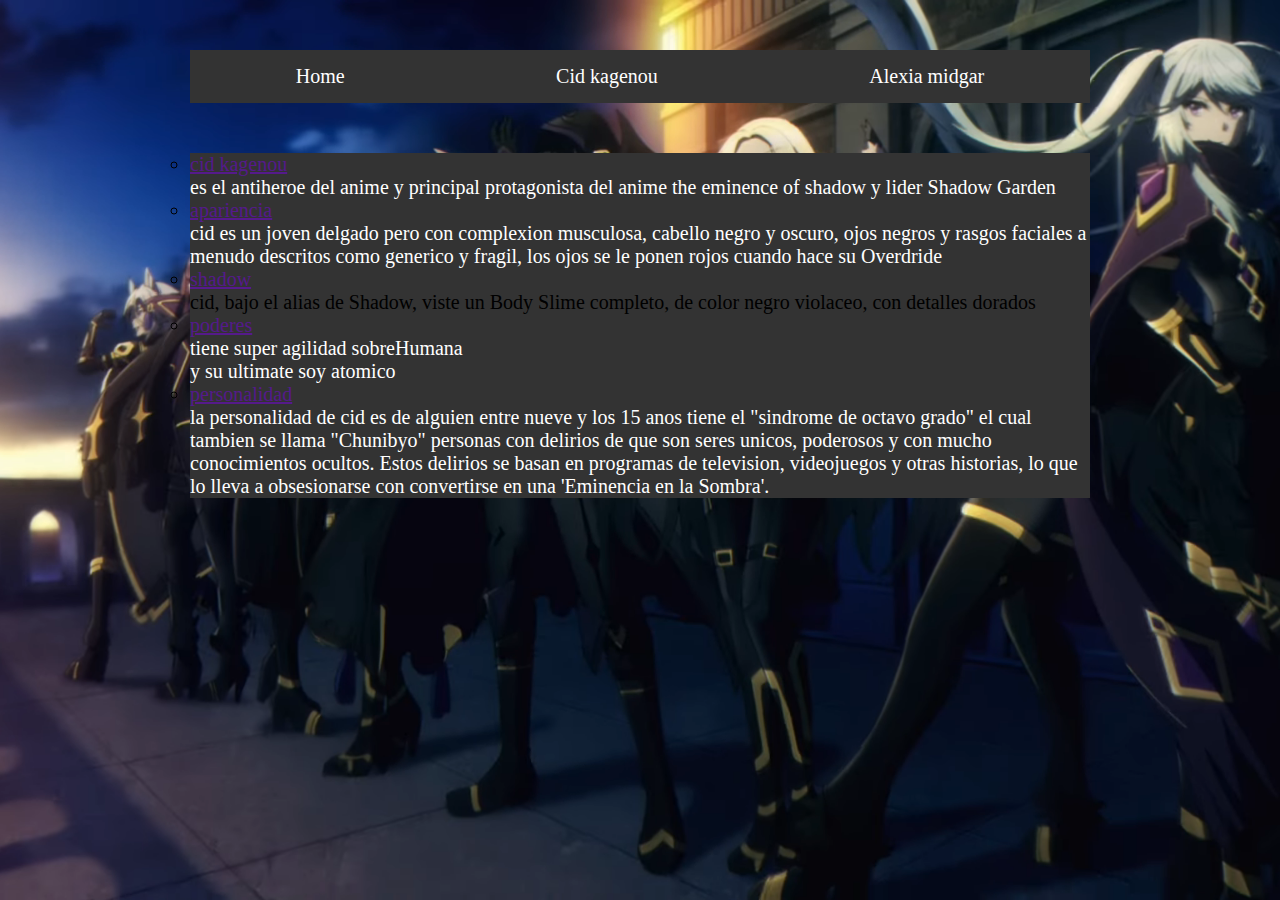
==== miPrimeraPagina1.html @ cb2da335 "quite dos div que ocupan espacio" ====
<html>
<head>
  <link rel="stylesheet"  href="estiloPaginaWeb.css">
   <title>Cid kagenou|The Eminence In Shadow|Fandom</title>
</head>
  <body>
     <nav>
  <ul class="menuHorizontal">
    <li>
      <a href="#">Home</a>
      <ul class="menuVertical">
        <li><
        <a href="index.html">home</a>
      </ul>
      </li>
    <li>
      <a href="#">Cid kagenou</a> 
      <ul class="menuVertical">
        <li>
        <a href="miPrimeraPagina1.html">cid kagenou</a>
      </ul>
      </li>
    <li>
      <a href="#">Alexia midgar</a>
      <ul class="menuVertical">
        <li>
        <a href="miPrimeraPagina2.html">alexia midgar</a>
      </ul>
      </li>
    </nav>
    </ul>
    	<ul>
        <nav>
          <ul>
          	<li><a href="">cid kagenou</a></li>
            <p>
              es el antiheroe del anime y principal protagonista
              del anime the eminence of shadow y lider Shadow Garden
            </p>
            <li><a href="">apariencia</a></li>
            <p>
              cid es un joven delgado pero con complexion musculosa, cabello negro y oscuro, ojos negros y rasgos faciales a
              menudo descritos como generico y fragil, los ojos se le ponen rojos cuando hace su Overdride 
            </p>
            <li><a href="">shadow</a></li>
            cid, bajo el alias de Shadow, viste un Body Slime completo, de color negro violaceo, con detalles 
            dorados 
            <li><a href="">poderes</a></li>	
             <p>
               tiene super agilidad sobreHumana
             </p>
             <p>
               y su ultimate soy atomico 
             </p>
             <li><a href="">personalidad</a></li>
             <p>
               la personalidad de cid es de alguien entre nueve y los 15 anos tiene el "sindrome de octavo
               grado" el cual tambien se llama "Chunibyo" personas con delirios de que son seres unicos, poderosos
               y con mucho conocimientos ocultos. Estos delirios se basan en programas de television, videojuegos 
               y otras historias, lo que lo lleva a obsesionarse con convertirse en una 'Eminencia en la Sombra'.  
             </p>
          </ul>
        </nav>
    	</ul>
  </body>
</html>
---- estiloPaginaWeb.css ----
* {
    padding: 0px;
    margin: 0px;
    box-sizing:  border-box;
    font-family: 'Open Sans';
}

nav{
    max-width: 900px;
    margin: auto;
    background-color: #333;
    font-size: 20px;
    margin-top: 50px;
}

.menuHorizontal{
    list-style: none;
    display: flex;
    justify-content: space-around;
}

.menuHorizontal > li > a{
    display: block;
    padding: 15px 20px;
    color: white;
    text-decoration: none;
}

.menuHorizontal > li:hover{
    background-color: red;
}

.menuVertical{
    position: absolute;
    display: none;
    list-style: none;
    width: 200px;
    background-color: rgba(0, 0, 0, .5);
}

.menuHorizontal li:hover .menuVertical{
    display: block;
}

.menuVertical li:hover{
    background-color: black;
}

.menuVertical li a{
    display: block;
    color: white;
    padding: 15px 15px 15px 20px;
    text-decoration: none;
}

nav h1 h2 p {
    border-style: solid;
    color: black;
}

p{
    color: white;
}

h1 {
    color: white;
}

body {
    margin: 0px;
    padding: 0px;
    background-image: url(Shadow.png);
    background-size: cover;
    background-position: center;
    font-family: sans-serif;
}
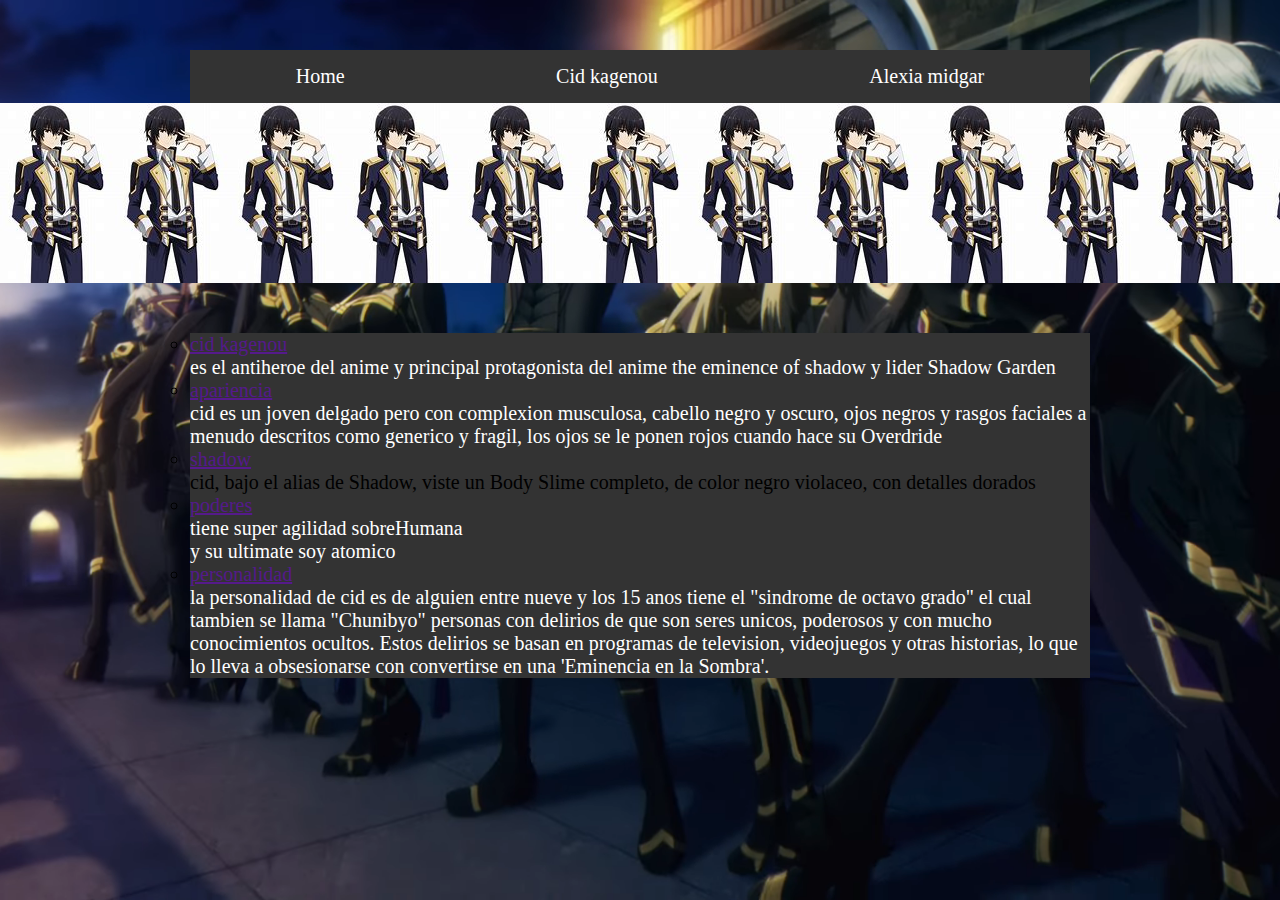
==== commit c4916388: "a ver si sale la imagen" ====
--- a/miPrimeraPagina1.html
+++ b/miPrimeraPagina1.html
@@ -29,6 +29,9 @@
       </li>
     </nav>
     </ul>
+    <div>
+      <img src="cid.jpg">
+    </div>
     	<ul>
         <nav>
           <ul>
--- a/estiloPaginaWeb.css
+++ b/estiloPaginaWeb.css
@@ -75,3 +75,6 @@
     font-family: sans-serif;
 }
 
+div {
+    background-image: url(cid.jpg);
+}
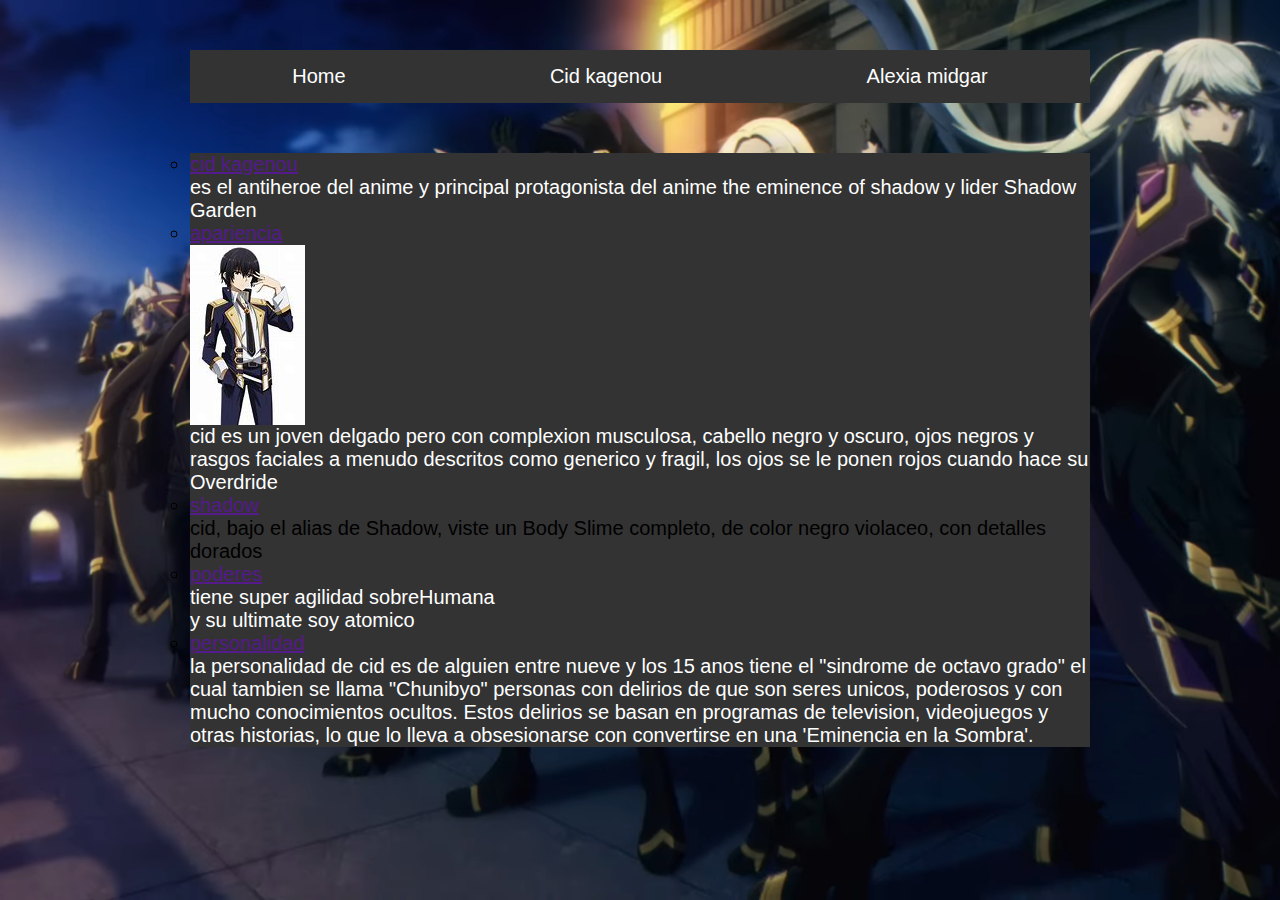
==== commit 3f5a634a: "puse imagenes de los personajes" ====
--- a/miPrimeraPagina1.html
+++ b/miPrimeraPagina1.html
@@ -29,9 +29,6 @@
       </li>
     </nav>
     </ul>
-    <div>
-      <img src="cid.jpg">
-    </div>
     	<ul>
         <nav>
           <ul>
@@ -41,6 +38,9 @@
               del anime the eminence of shadow y lider Shadow Garden
             </p>
             <li><a href="">apariencia</a></li>
+            <div>
+              <img src="cid.jpg">
+            </div>
             <p>
               cid es un joven delgado pero con complexion musculosa, cabello negro y oscuro, ojos negros y rasgos faciales a
               menudo descritos como generico y fragil, los ojos se le ponen rojos cuando hace su Overdride 
--- a/estiloPaginaWeb.css
+++ b/estiloPaginaWeb.css
@@ -2,7 +2,7 @@
     padding: 0px;
     margin: 0px;
     box-sizing:  border-box;
-    font-family: 'Open Sans';
+    font-family: sans-serif;
 }
 
 nav{
@@ -72,9 +72,11 @@
     background-image: url(Shadow.png);
     background-size: cover;
     background-position: center;
-    font-family: sans-serif;
 }
 
-div {
-    background-image: url(cid.jpg);
+nav ul li p {
+  border-style: solid;
+  color: black;
 }
+
+
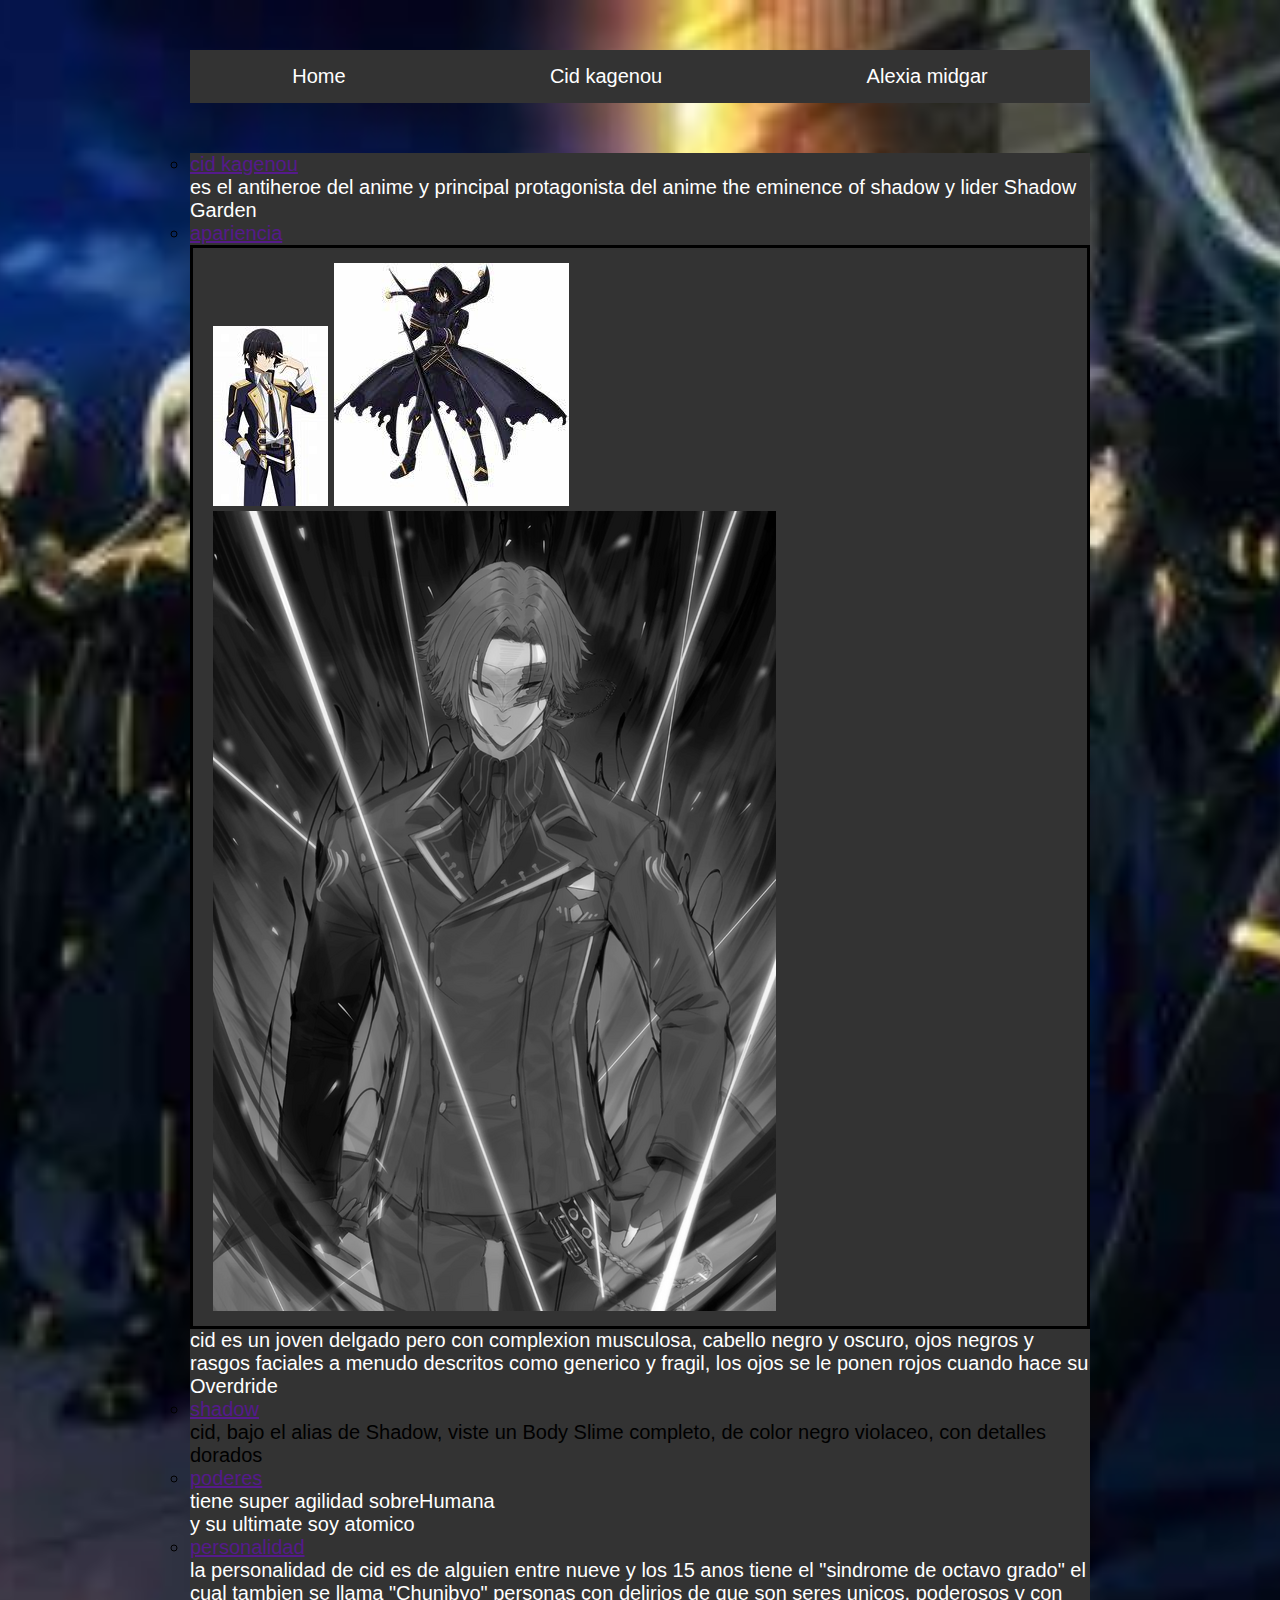
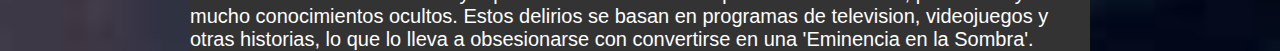
==== commit 86cb4ad4: "estos son los cambios" ====
--- a/miPrimeraPagina1.html
+++ b/miPrimeraPagina1.html
@@ -38,9 +38,11 @@
               del anime the eminence of shadow y lider Shadow Garden
             </p>
             <li><a href="">apariencia</a></li>
-            <div>
+              <div>
               <img src="cid.jpg">
-            </div>
+              <img src="MasterShadow.jpg">
+              <img src="john smith.png">
+              </div>
             <p>
               cid es un joven delgado pero con complexion musculosa, cabello negro y oscuro, ojos negros y rasgos faciales a
               menudo descritos como generico y fragil, los ojos se le ponen rojos cuando hace su Overdride 
--- a/estiloPaginaWeb.css
+++ b/estiloPaginaWeb.css
@@ -69,7 +69,7 @@
 body {
     margin: 0px;
     padding: 0px;
-    background-image: url(Shadow.png);
+    background-image: url(shadow.jpg);
     background-size: cover;
     background-position: center;
 }
@@ -79,4 +79,36 @@
   color: black;
 }
 
+form{
+ width: 300px;
+ border: 5px inset black;
+ color: white;
+ background-color: navy;
+ padding: 10px;
+}
 
+.block {
+ display: block;
+}
+.p1 {
+ margin-top: 5px;
+}
+.p2 {
+ margin-top: 10px;
+}
+.p3 {
+ margin-top: 15px;
+}
+.error {
+ border: 2px dashed red;
+}
+
+div {
+    border-style: solid;
+    padding: 15px 20px; 
+}
+
+img .jonhsmith{
+    padding: 100px;
+}
+
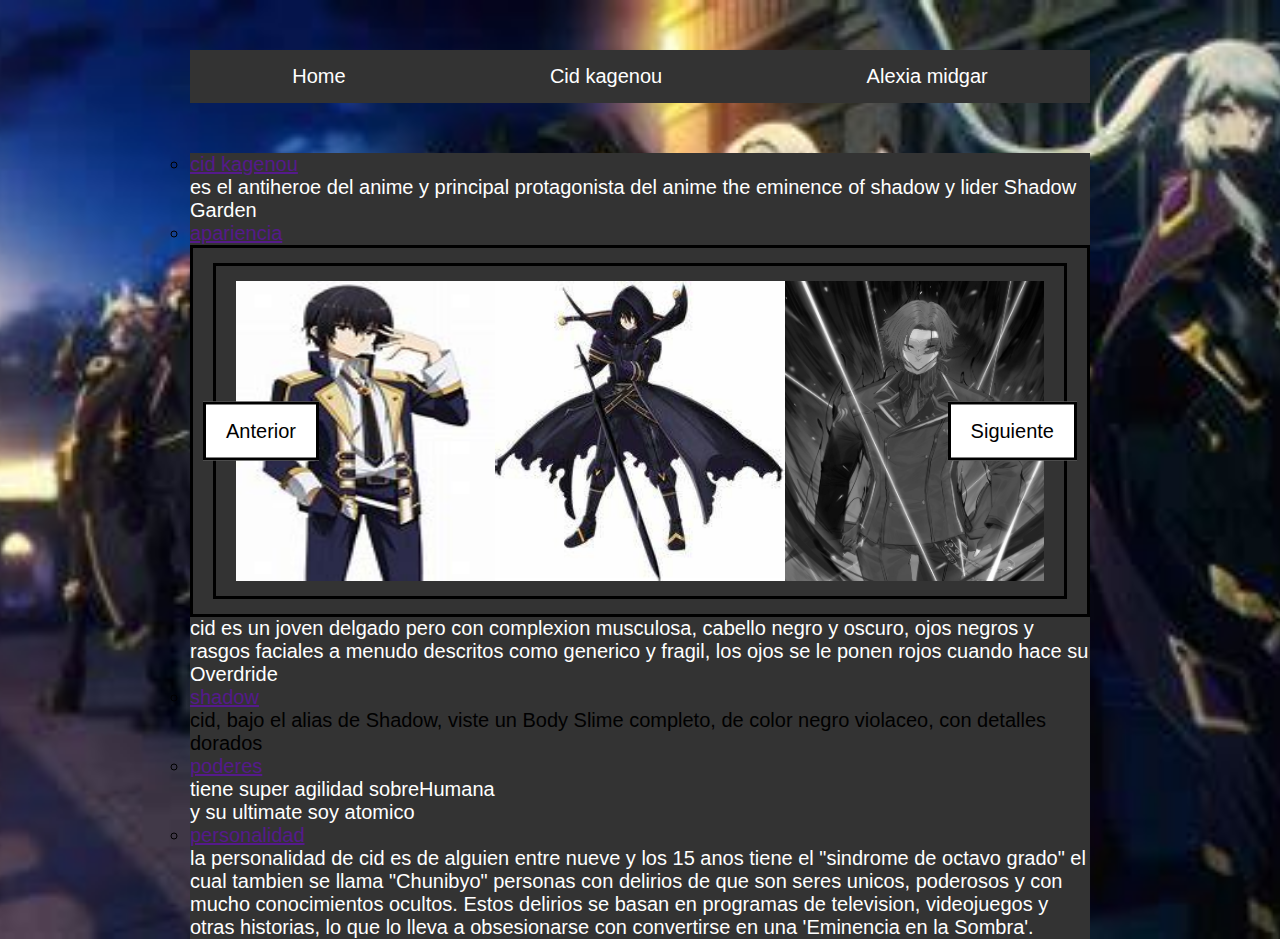
==== commit f3752c60: "estos son cambios que hice haciendos pruebas" ====
--- a/miPrimeraPagina1.html
+++ b/miPrimeraPagina1.html
@@ -1,6 +1,7 @@
 <html>
 <head>
   <link rel="stylesheet"  href="estiloPaginaWeb.css">
+  <link rel="stylesheet"  href="estiloPaginaWeb2.js">
    <title>Cid kagenou|The Eminence In Shadow|Fandom</title>
 </head>
   <body>
@@ -38,11 +39,15 @@
               del anime the eminence of shadow y lider Shadow Garden
             </p>
             <li><a href="">apariencia</a></li>
-              <div>
-              <img src="cid.jpg">
-              <img src="MasterShadow.jpg">
-              <img src="john smith.png">
-              </div>
+             <div class="carousel">
+    <div class="prev">Anterior</div>
+    <div class="images">
+        <img src="cid.jpg">
+        <img src="MasterShadow.jpg">
+        <img src="john smith.png">
+    </div>
+    <div class="next">Siguiente</div>
+    </div>
             <p>
               cid es un joven delgado pero con complexion musculosa, cabello negro y oscuro, ojos negros y rasgos faciales a
               menudo descritos como generico y fragil, los ojos se le ponen rojos cuando hace su Overdride 
--- a/estiloPaginaWeb.css
+++ b/estiloPaginaWeb.css
@@ -108,7 +108,45 @@
     padding: 15px 20px; 
 }
 
-img .jonhsmith{
-    padding: 100px;
+img {
+  height: 150px;
 }
 
+.carousel {
+    position: relative;
+    overflow: hidden;
+}
+
+.carousel .images {
+    display: flex;
+    transition: transform 0.5s ease;
+}
+
+.carousel img {
+    width: 100%;
+    height: 300px;
+}
+
+.prev,
+.next {
+    cursor: pointer;
+    background-color: white;
+}
+
+.prev {
+    position: absolute;
+    top: 50%;
+    left: 10px;
+    transform: translateY(-50%);
+}
+
+.next {
+    position: absolute;
+    top: 50%;
+    right: 10px;
+    transform: translateY(-50%);
+}
+
+
+
+
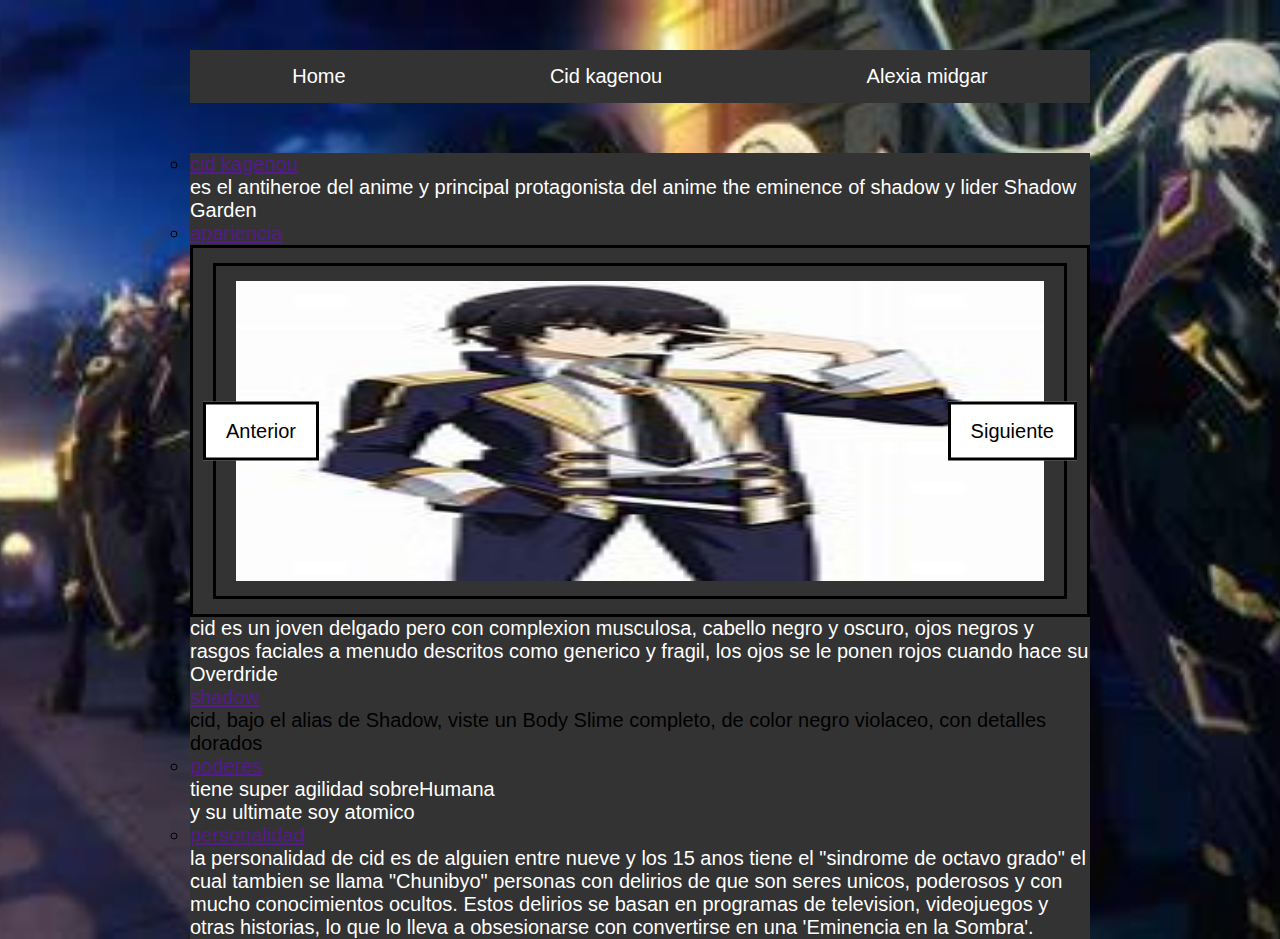
==== commit ebfd8fd6: "saque dos imagenes" ====
--- a/miPrimeraPagina1.html
+++ b/miPrimeraPagina1.html
@@ -43,8 +43,6 @@
     <div class="prev">Anterior</div>
     <div class="images">
         <img src="cid.jpg">
-        <img src="MasterShadow.jpg">
-        <img src="john smith.png">
     </div>
     <div class="next">Siguiente</div>
     </div>
--- a/estiloPaginaWeb.css
+++ b/estiloPaginaWeb.css
@@ -1,4 +1,9 @@
-* {
+
+
+
+
+
+ * {
     padding: 0px;
     margin: 0px;
     box-sizing:  border-box;
@@ -145,8 +150,4 @@
     top: 50%;
     right: 10px;
     transform: translateY(-50%);
-}
-
-
-
-
+}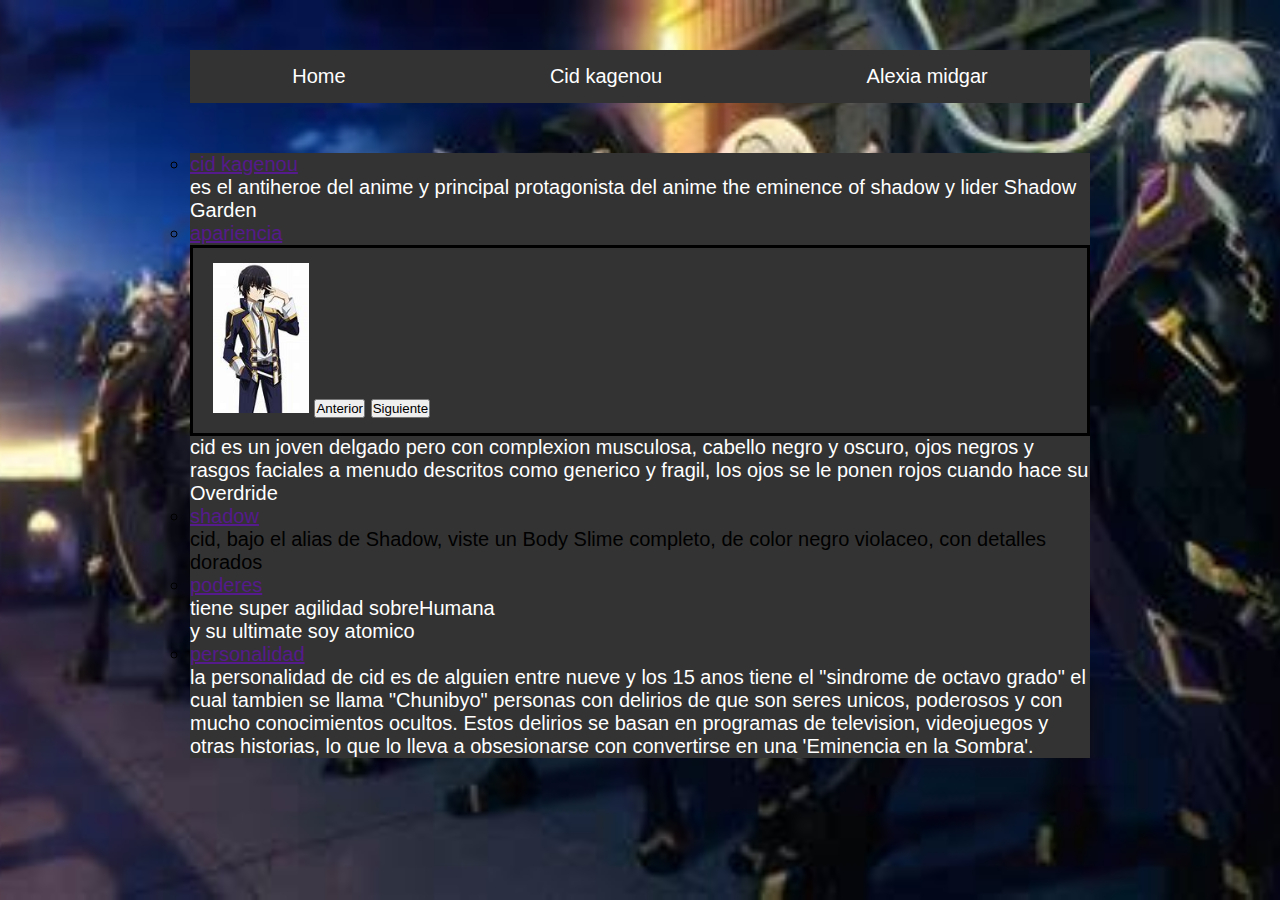
==== commit 5673f6e3: "hay un monton de cambios que no puedo explicar" ====
--- a/miPrimeraPagina1.html
+++ b/miPrimeraPagina1.html
@@ -38,14 +38,49 @@
               es el antiheroe del anime y principal protagonista
               del anime the eminence of shadow y lider Shadow Garden
             </p>
-            <li><a href="">apariencia</a></li>
-             <div class="carousel">
-    <div class="prev">Anterior</div>
-    <div class="images">
-        <img src="cid.jpg">
-    </div>
-    <div class="next">Siguiente</div>
-    </div>
+            <li><a href="">apariencia</a></li>      
+    <div id="carrusel">
+    <img src="cid.jpg"  src="MasterShadow.jpg" src="jonh smith.png">
+    <button class="prev">Anterior</button>
+    <button class="next">Siguiente</button>
+</div>
+<script>
+ let indice = 0;
+
+ const imagenes = ['./img/cid.jpg','./img/MasterShadow.jpg','./img/jonh smith.png'];
+
+ const fondo = document.querySelector("#carrusel");
+
+ const prev = document.querySelector(".prev");
+
+ const next = document.querySelector(".next");
+
+ prev.addEventListener("click", () => {
+     if(indice === 0){
+        indice = imagenes.length-1;
+     } else {
+        indice--;
+     }
+
+     let imagenActual = imagenes[indice];
+
+     fondo.style.backgroundimage = "url(" + imagenActual + ")";
+     fondo.style.backgroundSize = "cover";
+ });
+
+ next.addEventListener("click", () => {
+   if(indice === imagenActual.length-1){
+     indice = 0;
+   } else {
+    indice++;
+   }
+
+   let imagenActual = imagenes[indice];
+
+   fondo.style.backgroundimage = "url(" + imagenActual + ")";
+     fondo.style.backgroundSize = "cover";
+ });
+</script>
             <p>
               cid es un joven delgado pero con complexion musculosa, cabello negro y oscuro, ojos negros y rasgos faciales a
               menudo descritos como generico y fragil, los ojos se le ponen rojos cuando hace su Overdride 
--- a/estiloPaginaWeb.css
+++ b/estiloPaginaWeb.css
@@ -1,8 +1,3 @@
-
-
-
-
-
  * {
     padding: 0px;
     margin: 0px;
@@ -117,37 +112,5 @@
   height: 150px;
 }
 
-.carousel {
-    position: relative;
-    overflow: hidden;
-}
 
-.carousel .images {
-    display: flex;
-    transition: transform 0.5s ease;
-}
 
-.carousel img {
-    width: 100%;
-    height: 300px;
-}
-
-.prev,
-.next {
-    cursor: pointer;
-    background-color: white;
-}
-
-.prev {
-    position: absolute;
-    top: 50%;
-    left: 10px;
-    transform: translateY(-50%);
-}
-
-.next {
-    position: absolute;
-    top: 50%;
-    right: 10px;
-    transform: translateY(-50%);
-}